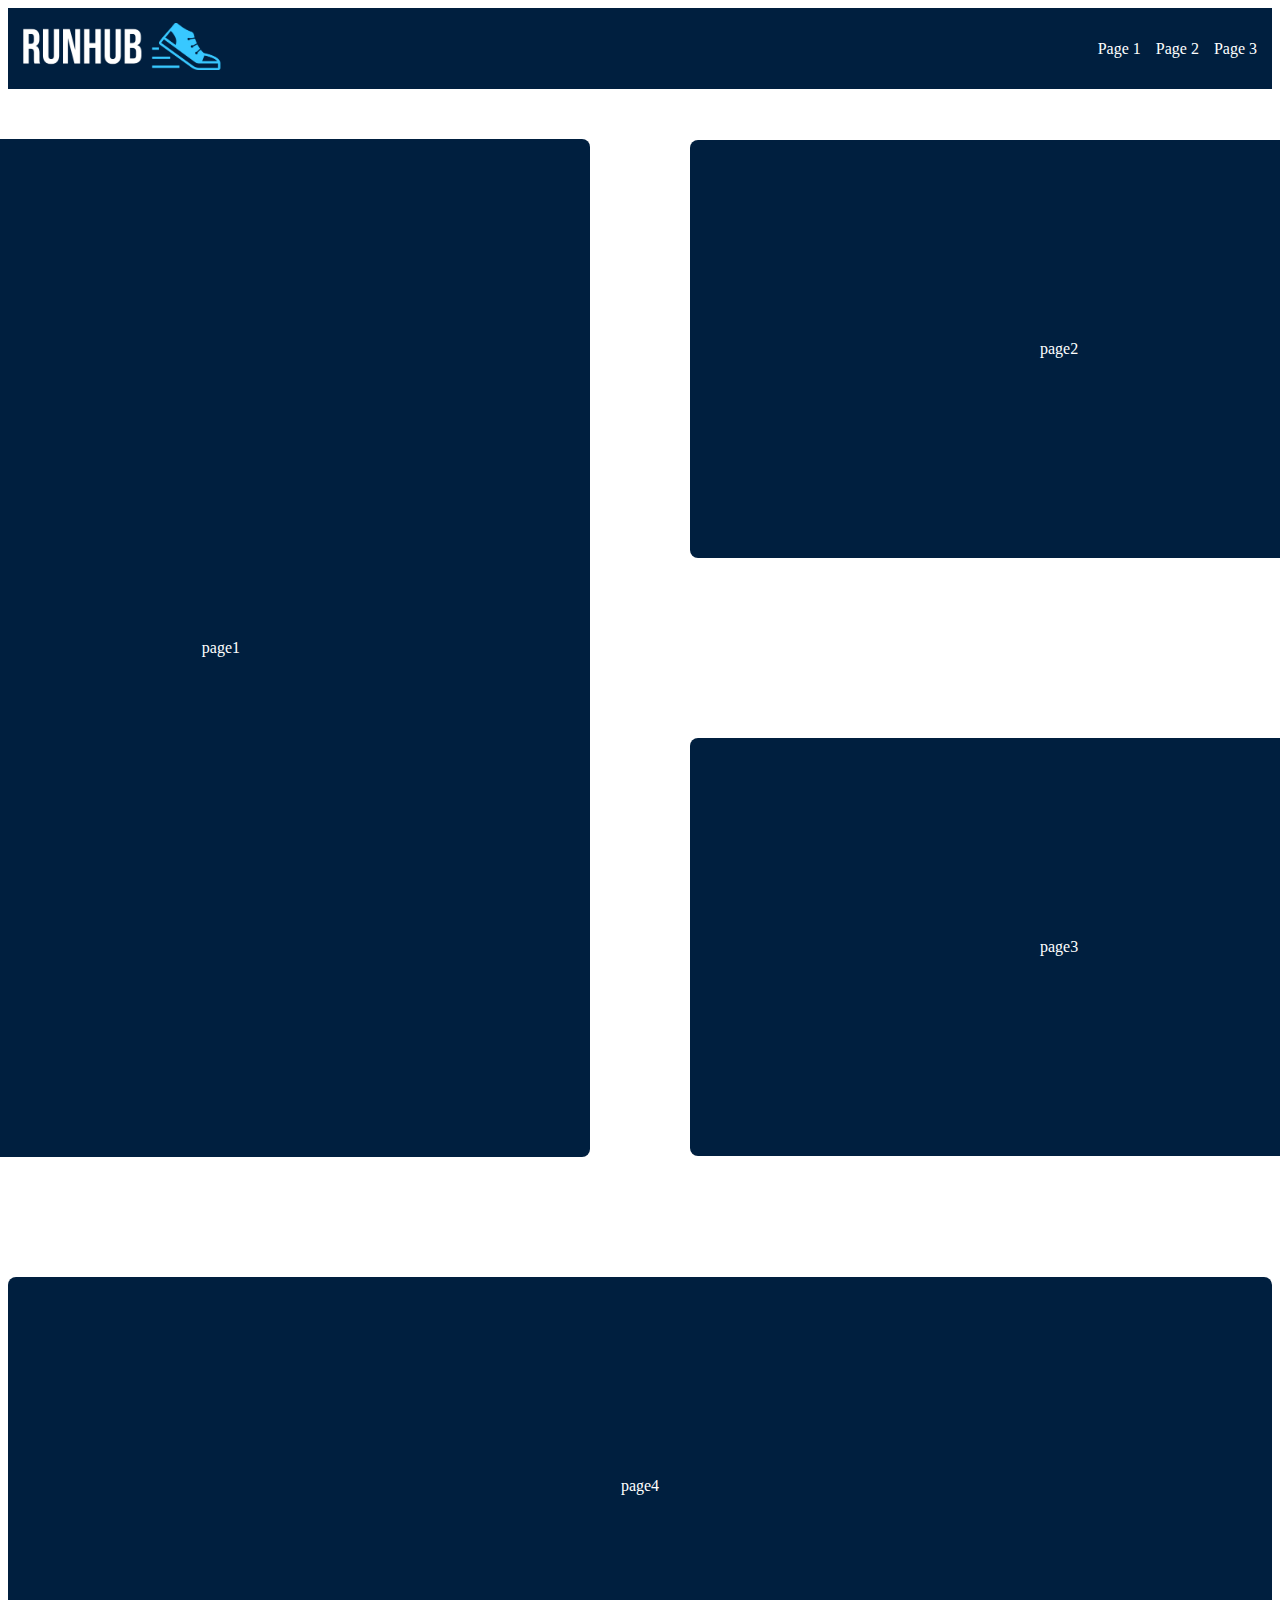
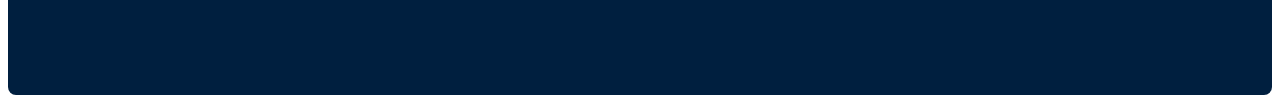
==== index.html @ 920d0b20 "Merge pull request #10 from tristanpank/4-html-home" ====
<!DOCTYPE html>
<html lang="en">
<head>
    <meta charset="UTF-8">
    <meta http-equiv="X-UA-Compatible" content="IE=edge">
    <meta name="viewport" content="width=device-width, initial-scale=1.0">
    <title>RunHub</title>
    <link rel="stylesheet" href="styles.css">
</head>
<body>
    <div class="header">
        <div class="logo">
            <img src="./pictures/High Resolution Logo - Transparent Background.png" alt="RunHub">
        </div>
        <div class="links">
            <ul>
                <li>Page 1</li>
                <li>Page 2</li>
                <li>Page 3</li>
            </ul>
        </div>
    </div>
    <div class="blocks">
        <div class="top_3_blocks">
            <div class="left">
              <div class="page1">
                page1
              </div>
            </div>
            <div class="right">
              <div class="page2">
                page2
              </div>
              <div class="page3">
                page3
              </div>
            </div>
        </div>
        <div class="bottom_block">
            <div class="page4">
                page4
            </div>
        </div>
    </div>
</body>
</html>
---- styles.css ----
ul {
    list-style: none;
    color: white;
}

.header {
    display: flex;
    justify-content: space-between;
    align-items: center;
    background-color: #001F3F;
    padding: 15px;
}

.header ul {
    display: flex;
    gap: 15px;
    
}

.header .logo img {
    width: 200px;
}

.top_3_blocks {
    display: flex;
    justify-content: center;
    align-items: center;
    gap: 100px;
    padding: 50px;
}

.top_3_blocks .right {
    display: flex;
    flex-direction: column;
    justify-content: center;
    align-items: center;
    gap: 180px;
}

.page4 {
    display: flex;
    justify-content: center;
    align-items: center;
    padding-top: 200px;
    padding-bottom: 200px;
}

.blocks .page1, .page2, .page3, .page4 {
    background-color: #001F3F;
    color: white;
    border-radius: 8px;
}

.blocks {
    display: flex;
    flex-direction: column;
    gap: 70px;
}

.page1 {
    padding-left: 350px;
    padding-right: 350px;
    padding-top: 500px;
    padding-bottom: 500px;
}

.page2, .page3 {
    padding-left: 350px;
    padding-right: 350px;
    padding-top: 200px;
    padding-bottom: 200px;
}
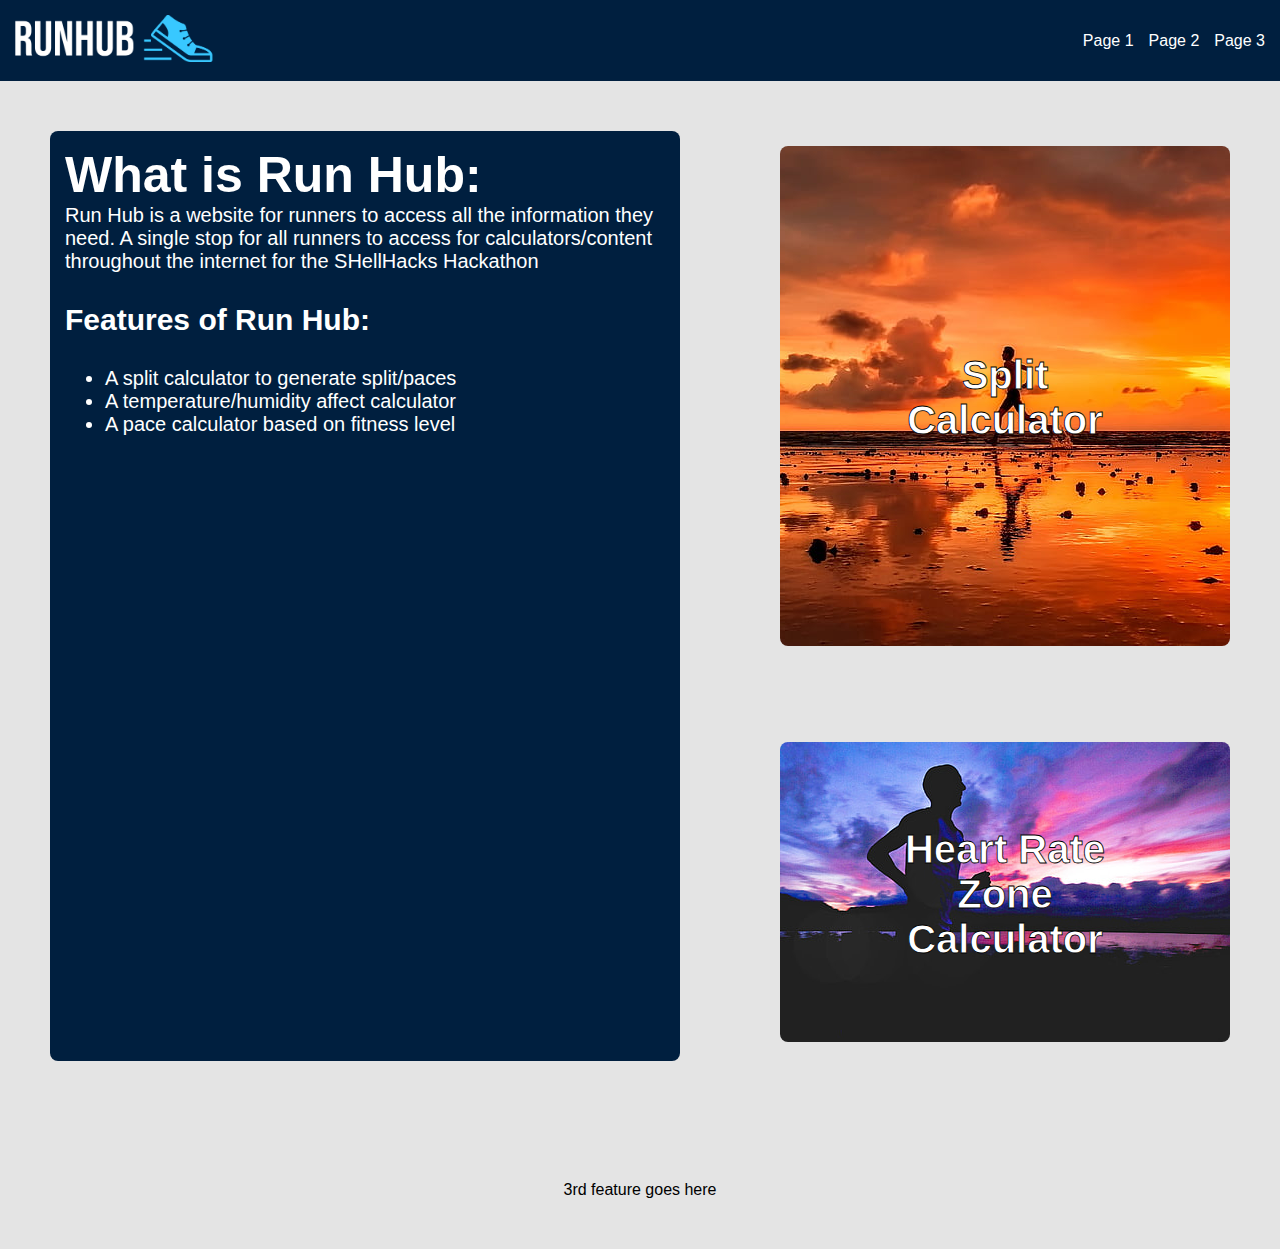
==== commit ef1fd486: "Merge pull request #14 from tristanpank/4-html-home" ====
--- a/index.html
+++ b/index.html
@@ -24,21 +24,46 @@
         <div class="top_3_blocks">
             <div class="left">
               <div class="page1">
-                page1
+                <div class="description">
+                  <div class="question">
+                    What is Run Hub:
+                  </div>
+                  <div class="answer">
+Run Hub is a website for runners to access all the information they need.
+
+A single stop for all runners to access for calculators/content throughout the internet for the SHellHacks Hackathon
+                    </div>
+                    <div class="list">
+                      <div class="title">
+                        Features of Run Hub:
+                      </div>
+                      <ul>
+                        <li>A split calculator to generate split/paces</li>
+                        <li>A temperature/humidity affect calculator</li>
+                        <li>A pace calculator based on fitness level</li>
+                      </ul>
+                    </div>
+                </div>
               </div>
             </div>
             <div class="right">
-              <div class="page2">
-                page2
+              <div class="pic1">
+                <img src="./pictures/RunningPic2.jpg">
+                <div class="page2">
+                  Split Calculator
+                </div>
               </div>
-              <div class="page3">
-                page3
+              <div class="pic2">
+                <img src="./pictures/RunningPic1.jpg">
+                <div class="page3">
+                  Heart Rate Zone Calculator
+                </div>
               </div>
             </div>
         </div>
-        <div class="bottom_block">
+        <div class="pic3">
             <div class="page4">
-                page4
+                3rd feature goes here
             </div>
         </div>
     </div>
--- a/styles.css
+++ b/styles.css
@@ -1,6 +1,15 @@
-ul {
+body {
+    font-family: Inter, sans-serif;
+    padding: 0px;
+    margin: 0px;
+    background-color: rgb(228, 228, 228);
+}
+
+.header ul {
     list-style: none;
     color: white;
+    padding: 0px;
+    margin: 0px;
 }
 
 .header {
@@ -32,23 +41,65 @@
 .top_3_blocks .right {
     display: flex;
     flex-direction: column;
-    justify-content: center;
+    justify-content: space-between;
     align-items: center;
-    gap: 180px;
+    min-height: 100vh;
 }
+
+.left .question {
+    font-weight: 900;
+    font-size: 50px;
+}
+
+
 
 .page4 {
     display: flex;
     justify-content: center;
     align-items: center;
-    padding-top: 200px;
-    padding-bottom: 200px;
 }
 
 .blocks .page1, .page2, .page3, .page4 {
-    background-color: #001F3F;
     color: white;
     border-radius: 8px;
+}
+
+.page4 {
+    color: black;
+    padding-bottom: 50px;
+    /* change color once you add content */
+}
+
+.top_3_blocks .left {
+    min-height: 100vh;
+}
+
+.description {
+    max-width: 600px;
+    display: flex;
+    flex-wrap: wrap;
+}
+
+.page1 {
+    background-color: #001F3F;
+    padding: 15px;
+    min-height: 100vh;
+    display: flex;
+    flex-direction: column;
+    max-width: 800px;
+    font-size: 20px;
+}
+
+.left .list {
+    display: flex;
+    flex-direction: column;
+    gap: 10px;
+    padding-top: 30px;
+}
+
+.left .title {
+    font-size: 30px;
+    font-weight: 800;
 }
 
 .blocks {
@@ -57,16 +108,59 @@
     gap: 70px;
 }
 
-.page1 {
-    padding-left: 350px;
-    padding-right: 350px;
-    padding-top: 500px;
-    padding-bottom: 500px;
+.pic1 {
+    position: relative;
+    text-align: center;
 }
 
-.page2, .page3 {
-    padding-left: 350px;
-    padding-right: 350px;
-    padding-top: 200px;
-    padding-bottom: 200px;
+.pic1 .page2 {
+    position: absolute;
+    top: 50%;
+    left: 50%;
+    transform: translate(-50%, -50%);
+    color: white;
+    font-weight: 800;
+    font-size: 40px;
+    color: black;
+    -webkit-text-fill-color: white;
+    -webkit-text-stroke-width: 0.8px;
+    -webkit-text-stroke-color: black;
+}
+
+.pic1 img {
+    border-radius: 8px;
+    height: 500px;
+    width: 450px;
+    object-fit: none;
+}
+
+.pic2 img{
+    border-radius: 8px;
+}
+
+.pic2 {
+    position: relative;
+    text-align: center;
+}
+
+.pic2 .page3 {
+    position: absolute;
+    top: 50%;
+    left: 50%;
+    transform: translate(-50%, -50%);
+    color: white;
+    font-weight: 800;
+    font-size: 40px;
+    color: black;
+    -webkit-text-fill-color: white;
+    -webkit-text-stroke-width: 0.8px;
+    -webkit-text-stroke-color: black;
+}
+
+.pic1, .pic2, .pic3, .page1 {
+    transition: all 0.3s ease-in-out;  
+}
+
+.pic1:hover, .pic2:hover, .pic3:hover, .page1:hover {
+    transform: scale(1.05);
 }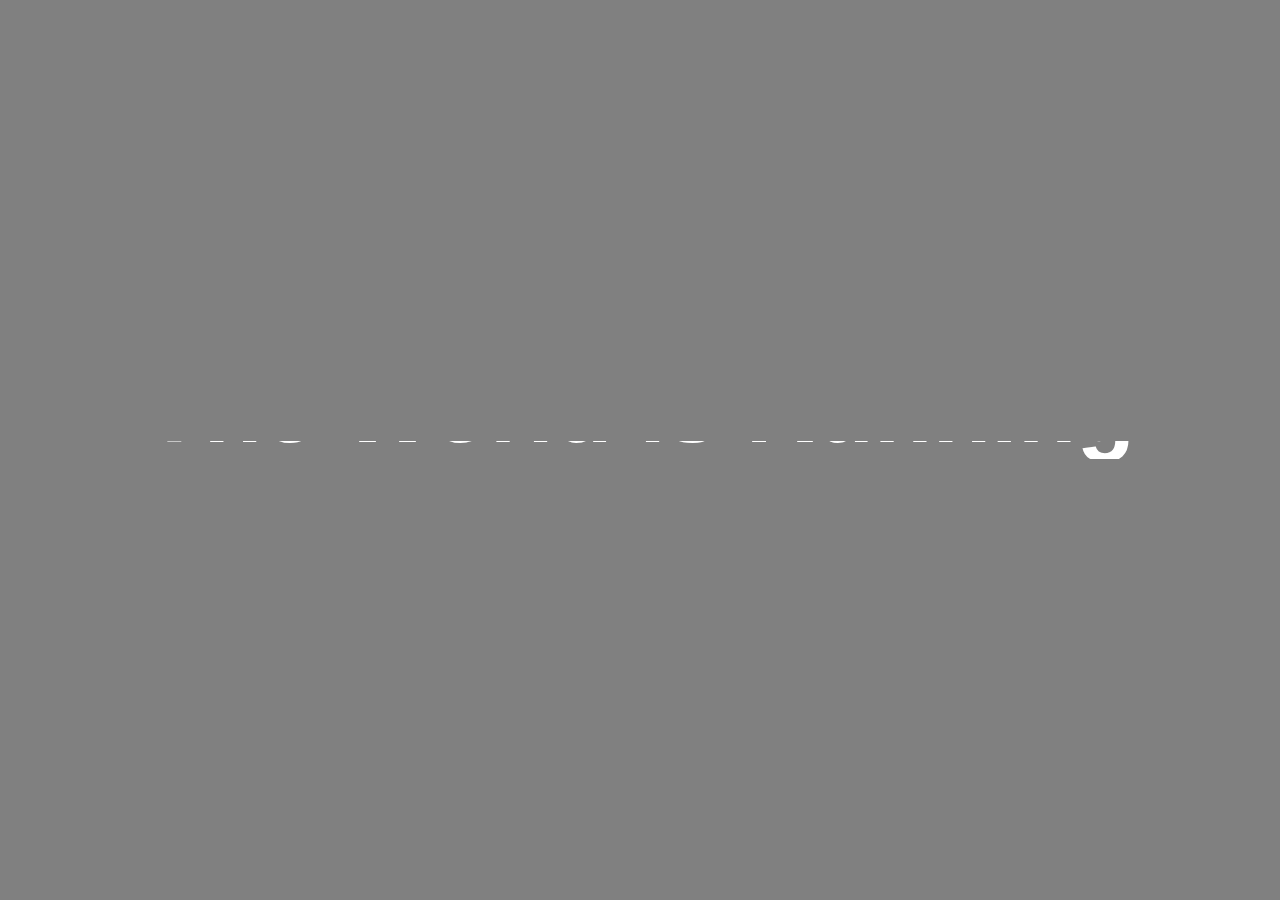
==== commit e53ddedc: "Made Video" ====
--- a/index.html
+++ b/index.html
@@ -4,66 +4,23 @@
     <meta charset="UTF-8">
     <meta http-equiv="X-UA-Compatible" content="IE=edge">
     <meta name="viewport" content="width=device-width, initial-scale=1.0">
-    <title>RunHub</title>
-    <link rel="stylesheet" href="styles.css">
+    <title>Run Hub</title>
+    <link rel="stylesheet" href="./styles.css">
 </head>
 <body>
-    <div class="header">
-        <div class="logo">
-            <img src="./pictures/High Resolution Logo - Transparent Background.png" alt="RunHub">
-        </div>
-        <div class="links">
-            <ul>
-                <li>Page 1</li>
-                <li>Page 2</li>
-                <li>Page 3</li>
-            </ul>
-        </div>
-    </div>
-    <div class="blocks">
-        <div class="top_3_blocks">
-            <div class="left">
-              <div class="page1">
-                <div class="description">
-                  <div class="question">
-                    What is Run Hub:
-                  </div>
-                  <div class="answer">
-Run Hub is a website for runners to access all the information they need.
-
-A single stop for all runners to access for calculators/content throughout the internet for the SHellHacks Hackathon
-                    </div>
-                    <div class="list">
-                      <div class="title">
-                        Features of Run Hub:
-                      </div>
-                      <ul>
-                        <li>A split calculator to generate split/paces</li>
-                        <li>A temperature/humidity affect calculator</li>
-                        <li>A pace calculator based on fitness level</li>
-                      </ul>
-                    </div>
-                </div>
-              </div>
-            </div>
-            <div class="right">
-              <div class="pic1">
-                <img src="./pictures/RunningPic2.jpg">
-                <div class="page2">
-                  Split Calculator
-                </div>
-              </div>
-              <div class="pic2">
-                <img src="./pictures/RunningPic1.jpg">
-                <div class="page3">
-                  Heart Rate Zone Calculator
-                </div>
-              </div>
-            </div>
-        </div>
-        <div class="pic3">
-            <div class="page4">
-                3rd feature goes here
+    <div class="main1">
+        <!-- <div class="blur-video">
+            <video id="blur-video" autoplay muted>
+                <source src="./pictures/Inspirational Running Video (HD)_trim.mp4" type="video/mp4">
+            </video>
+        </div> -->
+        <div class="video">
+            <video autoplay muted loop>
+                <source src="./pictures/Inspirational Running Video (HD)_trim.mp4" type="video/mp4">
+            </video>
+            <div class="video-overlay">
+                <div class="overlay-text-header">The World is Running</div>
+                <div class="overlay-text">Will you join?</div>
             </div>
         </div>
     </div>
--- a/styles.css
+++ b/styles.css
@@ -1,166 +1,59 @@
 body {
-    font-family: Inter, sans-serif;
-    padding: 0px;
     margin: 0px;
-    background-color: rgb(228, 228, 228);
+    font-family: Arial, Helvetica, sans-serif;
 }
 
-.header ul {
-    list-style: none;
-    color: white;
-    padding: 0px;
-    margin: 0px;
+.main1 {
+    height: 100vh;
+    display: flex;
+    align-items: center;
+    background-color: gray;
+    position: relative;
 }
 
-.header {
-    display: flex;
-    justify-content: space-between;
-    align-items: center;
-    background-color: #001F3F;
-    padding: 15px;
+.video {
+    overflow: hidden;
+    position: relative;
 }
 
-.header ul {
-    display: flex;
-    gap: 15px;
-    
+.video video {
+    margin-bottom: -7.5%;
+    margin-top: -7.5%;
+    width: 100vw;
+    position: relative;
+    z-index: 0;
 }
 
-.header .logo img {
-    width: 200px;
+.main1 .video-overlay {
+    position: absolute;
+    top: 50%;
+    bottom: 50%;
+    left: 0;
+    right: 0;
+    color: white;
+    min-width: 100vw;
+    text-align: center;
+    font-weight: bold;
+    margin-top: -7.5%;
 }
 
-.top_3_blocks {
-    display: flex;
-    justify-content: center;
-    align-items: center;
-    gap: 100px;
-    padding: 50px;
+.overlay-text-header {
+    font-size: 6rem;
 }
 
-.top_3_blocks .right {
-    display: flex;
-    flex-direction: column;
-    justify-content: space-between;
-    align-items: center;
-    min-height: 100vh;
+.overlay-text {
+    color: white;
+    font-size: 4rem;
 }
 
-.left .question {
-    font-weight: 900;
-    font-size: 50px;
+/* .blur-video {
+    position: relative;
+    overflow: hidden;
+    height: 100vh;
+    width: 100vw;
 }
 
-
-
-.page4 {
-    display: flex;
-    justify-content: center;
-    align-items: center;
-}
-
-.blocks .page1, .page2, .page3, .page4 {
-    color: white;
-    border-radius: 8px;
-}
-
-.page4 {
-    color: black;
-    padding-bottom: 50px;
-    /* change color once you add content */
-}
-
-.top_3_blocks .left {
-    min-height: 100vh;
-}
-
-.description {
-    max-width: 600px;
-    display: flex;
-    flex-wrap: wrap;
-}
-
-.page1 {
-    background-color: #001F3F;
-    padding: 15px;
-    min-height: 100vh;
-    display: flex;
-    flex-direction: column;
-    max-width: 800px;
-    font-size: 20px;
-}
-
-.left .list {
-    display: flex;
-    flex-direction: column;
-    gap: 10px;
-    padding-top: 30px;
-}
-
-.left .title {
-    font-size: 30px;
-    font-weight: 800;
-}
-
-.blocks {
-    display: flex;
-    flex-direction: column;
-    gap: 70px;
-}
-
-.pic1 {
-    position: relative;
-    text-align: center;
-}
-
-.pic1 .page2 {
-    position: absolute;
-    top: 50%;
-    left: 50%;
-    transform: translate(-50%, -50%);
-    color: white;
-    font-weight: 800;
-    font-size: 40px;
-    color: black;
-    -webkit-text-fill-color: white;
-    -webkit-text-stroke-width: 0.8px;
-    -webkit-text-stroke-color: black;
-}
-
-.pic1 img {
-    border-radius: 8px;
-    height: 500px;
-    width: 450px;
-    object-fit: none;
-}
-
-.pic2 img{
-    border-radius: 8px;
-}
-
-.pic2 {
-    position: relative;
-    text-align: center;
-}
-
-.pic2 .page3 {
-    position: absolute;
-    top: 50%;
-    left: 50%;
-    transform: translate(-50%, -50%);
-    color: white;
-    font-weight: 800;
-    font-size: 40px;
-    color: black;
-    -webkit-text-fill-color: white;
-    -webkit-text-stroke-width: 0.8px;
-    -webkit-text-stroke-color: black;
-}
-
-.pic1, .pic2, .pic3, .page1 {
-    transition: all 0.3s ease-in-out;  
-}
-
-.pic1:hover, .pic2:hover, .pic3:hover, .page1:hover {
-    transform: scale(1.05);
-}+#blur-video {
+    filter: blur(20px);
+    object-fit: fill;
+} */
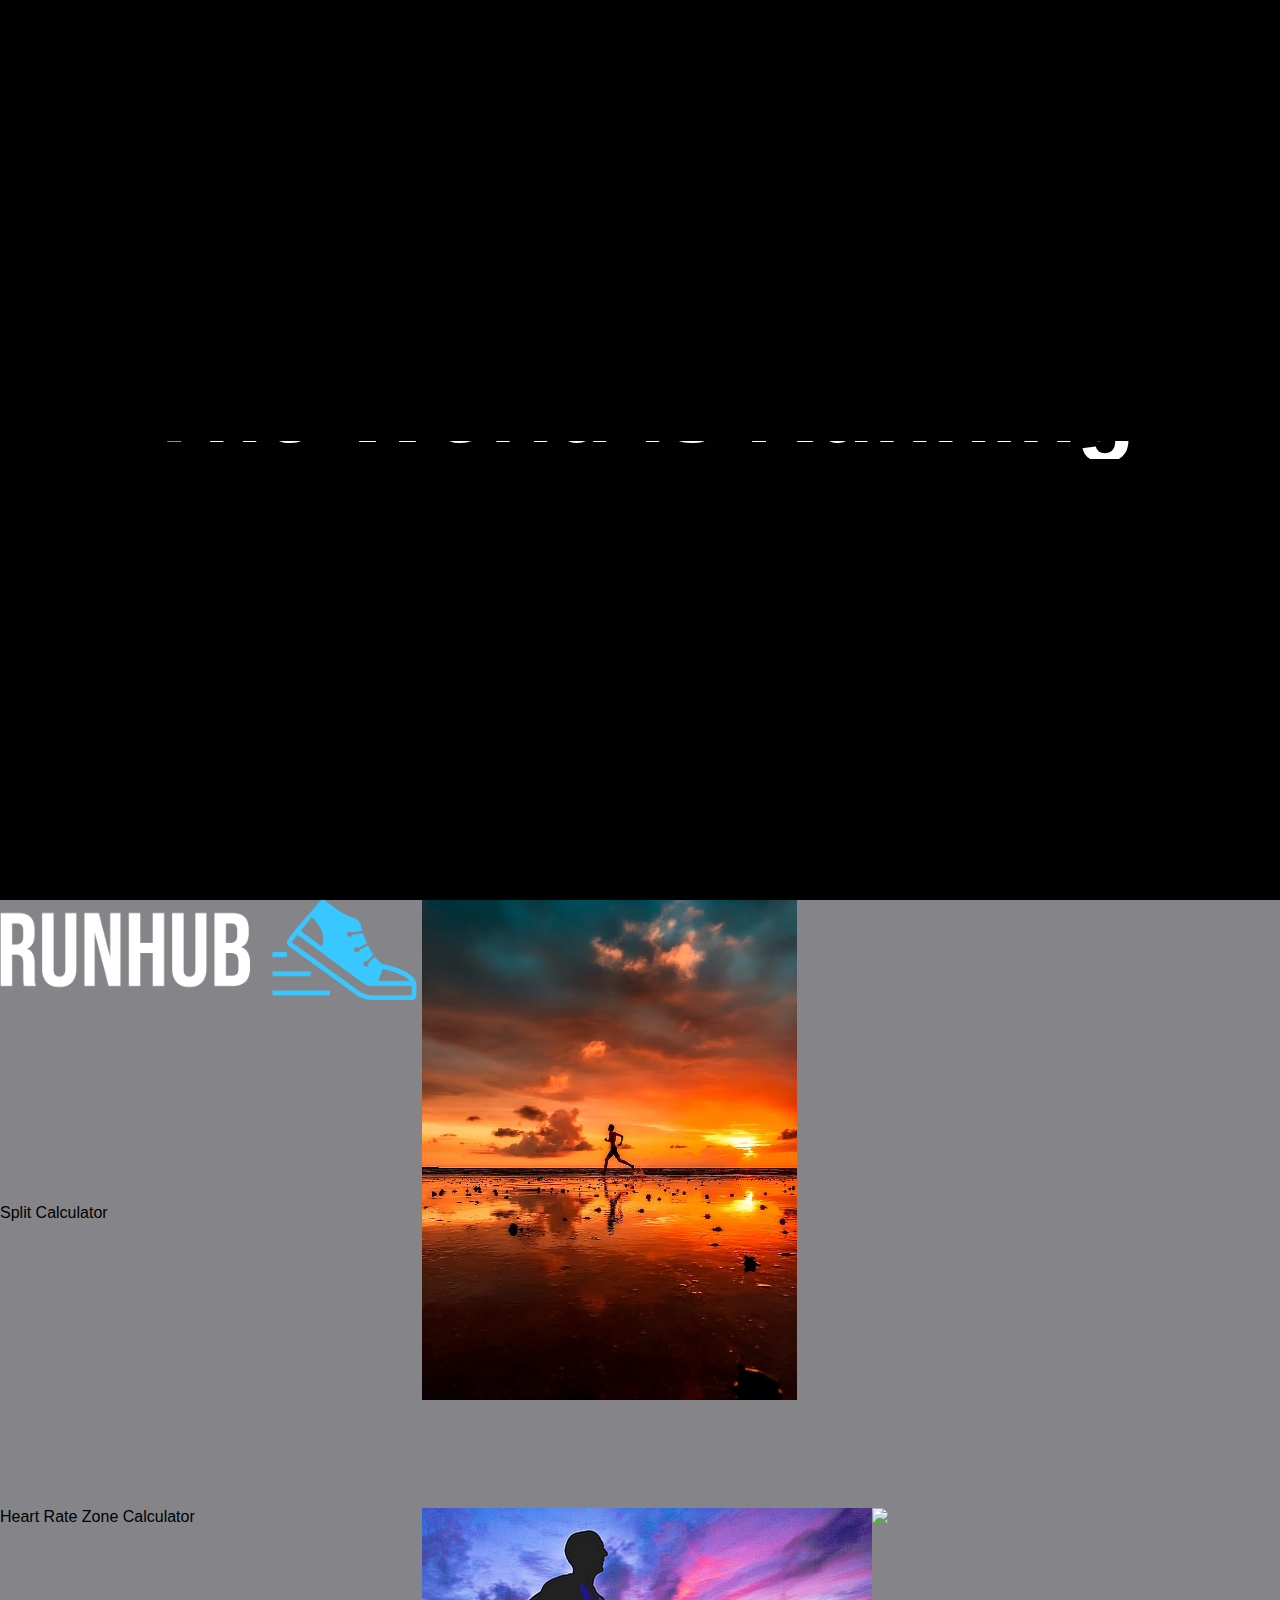
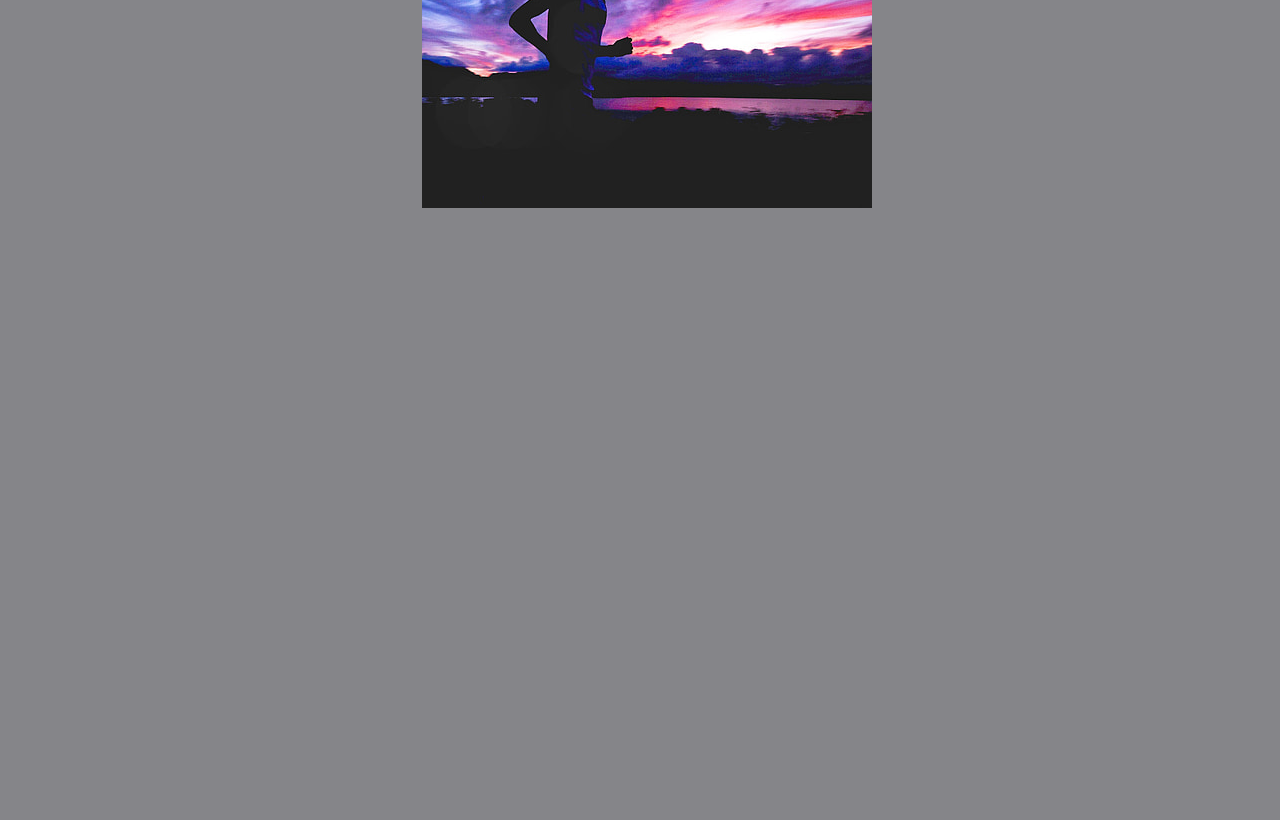
==== commit 791f06b3: "We are a failure" ====
--- a/index.html
+++ b/index.html
@@ -24,5 +24,25 @@
             </div>
         </div>
     </div>
+    <div class="main2">
+        <div class="about">
+            <img id="logo" src="./pictures/High Resolution Logo - Transparent Background.png">
+        </div>
+        <div class="split-link">
+            Split Calculator
+        </div>
+        <div class="hr-link">
+            Heart Rate Zone Calculator
+        </div>
+        <div class="pic1">
+            <img src="./pictures/RunningPic1.jpg">
+        </div>
+        <div class="pic2">
+            <img src="./pictures/RunningPic2.jpg">
+        </div>
+        <div class="pic3">
+            <img src="./pictures/prefontaine.jpg">
+        </div>
+    </div>
 </body>
 </html>--- a/styles.css
+++ b/styles.css
@@ -7,7 +7,7 @@
     height: 100vh;
     display: flex;
     align-items: center;
-    background-color: gray;
+    background-color: rgb(1, 1, 1);
     position: relative;
 }
 
@@ -57,3 +57,31 @@
     filter: blur(20px);
     object-fit: fill;
 } */
+
+.main2 {
+    min-height: 100vh;
+    background-color: rgb(133, 133, 137);
+    display: grid;
+    grid-template-columns: repeat(4, 1fr);
+    grid-template-rows: repeat(5, 1fr);
+}
+
+.about {
+    grid-area: 1 / 1 / 2 / 2;
+}
+
+.pic2 {
+    grid-area: 1 / 2 / 3 / 5;
+    height: 100px;
+    width: auto;
+}
+
+.pic2 img {
+    height: 500px;
+    width: auto;
+}
+
+#logo {
+    height: 100px;
+    width: auto;
+}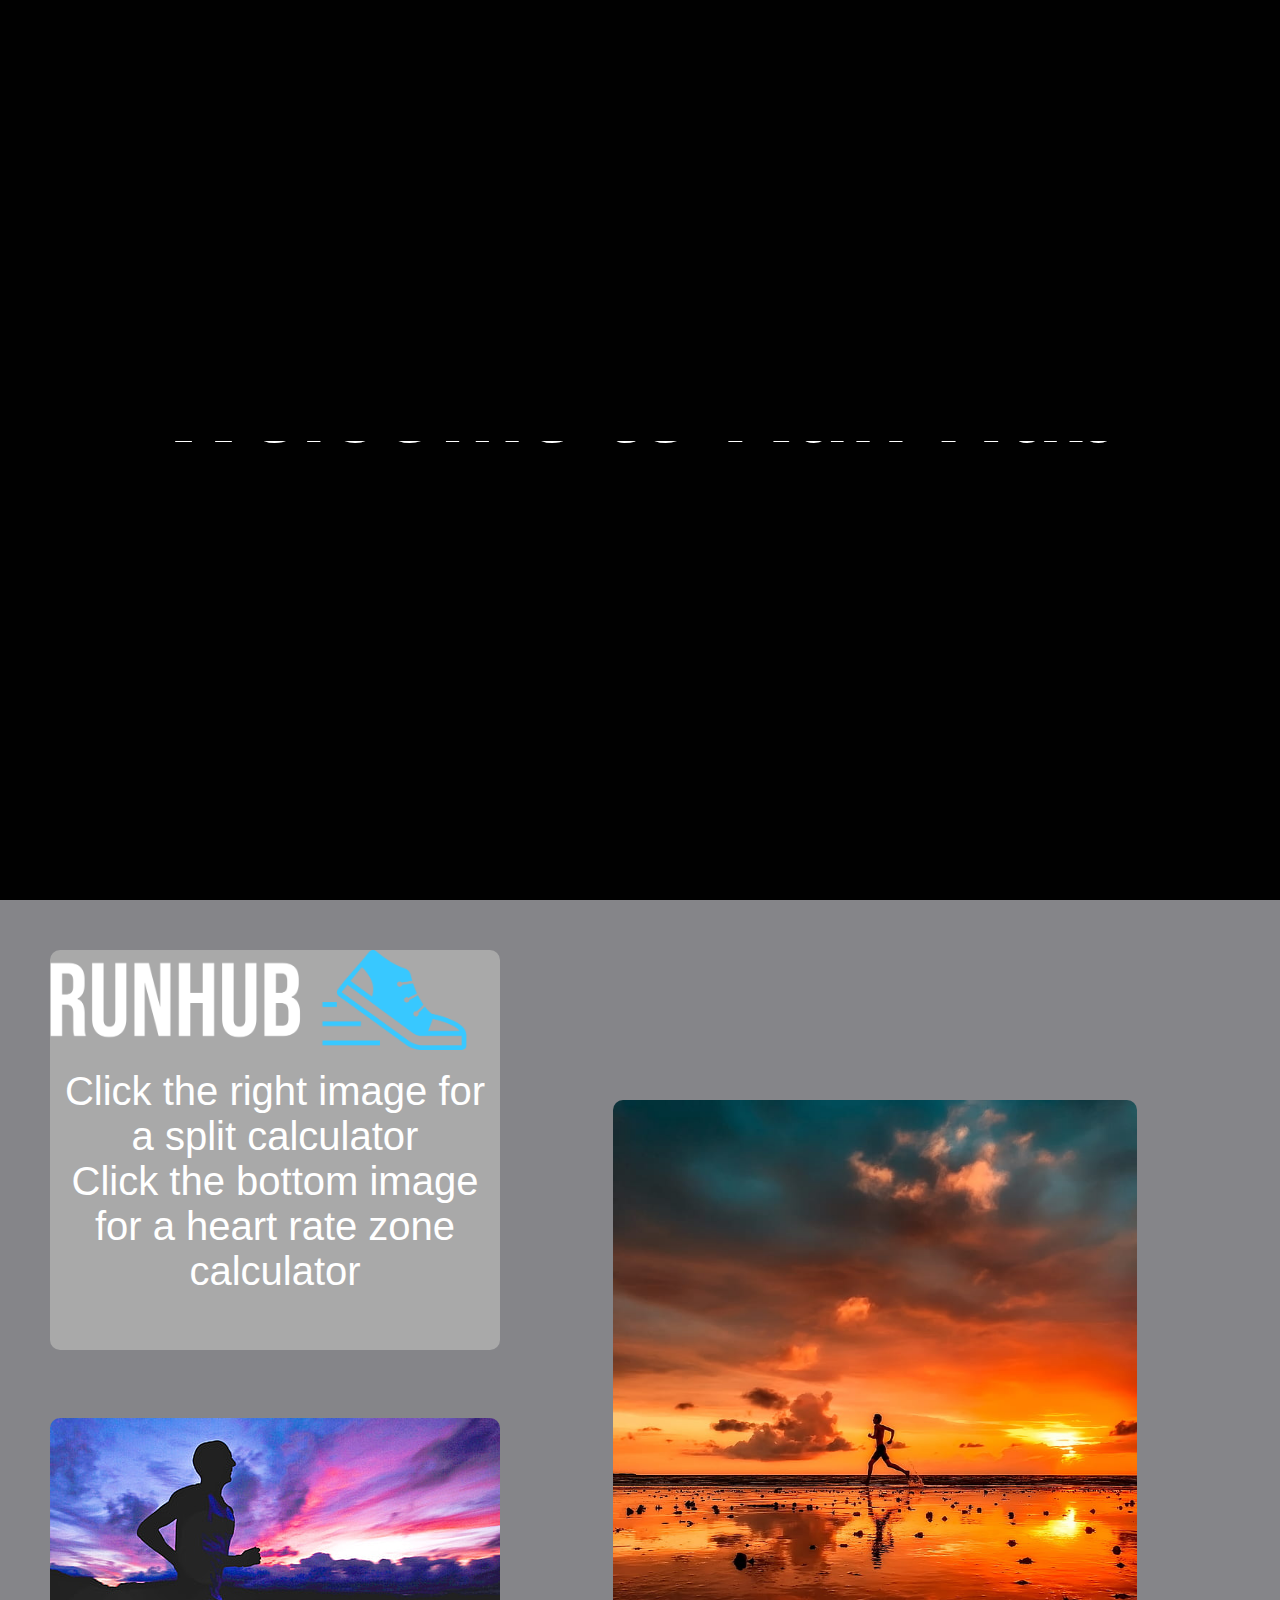
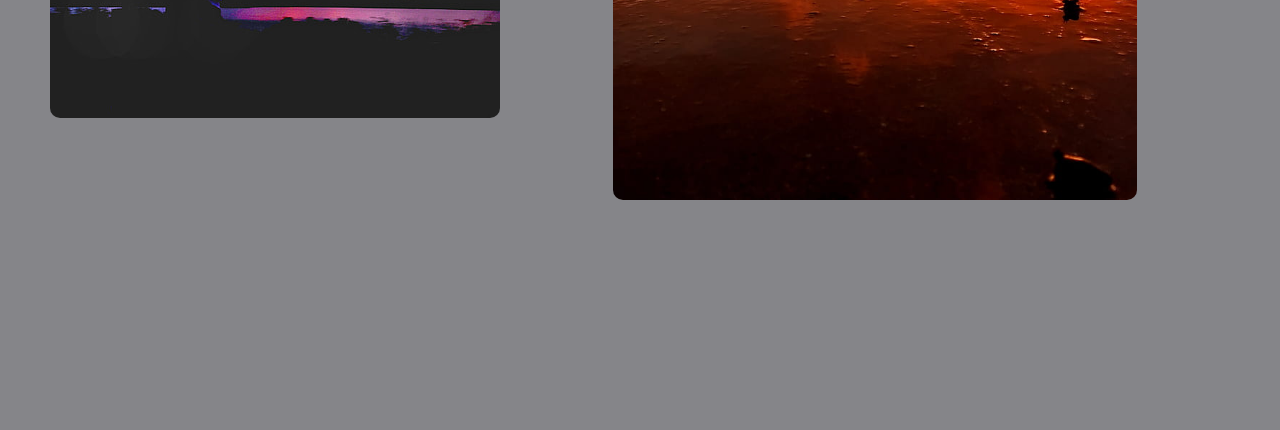
==== commit 1d45187d: "pain" ====
--- a/index.html
+++ b/index.html
@@ -9,6 +9,7 @@
 </head>
 <body>
     <div class="main1">
+        
         <!-- <div class="blur-video">
             <video id="blur-video" autoplay muted>
                 <source src="./pictures/Inspirational Running Video (HD)_trim.mp4" type="video/mp4">
@@ -19,30 +20,37 @@
                 <source src="./pictures/Inspirational Running Video (HD)_trim.mp4" type="video/mp4">
             </video>
             <div class="video-overlay">
-                <div class="overlay-text-header">The World is Running</div>
-                <div class="overlay-text">Will you join?</div>
+                <div class="overlay-text-header">Welcome to Run Hub</div>
+                <div class="overlay-text"></div>
             </div>
         </div>
     </div>
     <div class="main2">
         <div class="about">
             <img id="logo" src="./pictures/High Resolution Logo - Transparent Background.png">
+            <div class="about-text">
+                Click the right image for a split calculator
+                <br>
+                Click the bottom image for a heart rate zone calculator           
+             </div>
         </div>
-        <div class="split-link">
+        <!-- <div class="split-link">
             Split Calculator
         </div>
         <div class="hr-link">
             Heart Rate Zone Calculator
-        </div>
+        </div> -->
         <div class="pic1">
-            <img src="./pictures/RunningPic1.jpg">
+            <a href="./hr-zones/hr.html"><img src="./pictures/RunningPic1.jpg"> </a>
+            <!-- <div class="link-text">Heart Rate Zone</div> -->
         </div>
         <div class="pic2">
-            <img src="./pictures/RunningPic2.jpg">
+            <a href="./split-calculator/split-calculator.html"><img src="./pictures/RunningPic2.jpg"> </a>
+            <!-- <div class="link-text">Split Calculator</div> -->
         </div>
-        <div class="pic3">
+        <!-- <div class="pic3">
             <img src="./pictures/prefontaine.jpg">
-        </div>
+        </div> -->
     </div>
 </body>
 </html>--- a/styles.css
+++ b/styles.css
@@ -64,24 +64,67 @@
     display: grid;
     grid-template-columns: repeat(4, 1fr);
     grid-template-rows: repeat(5, 1fr);
+    justify-items: center;
+    align-items: center;
+    gap: 20px;
+    padding: 50px;
 }
 
-.about {
-    grid-area: 1 / 1 / 2 / 2;
+.main2 .about {
+    grid-area: 1 / 1 / 3 / 2;
+    align-self: start;
+    background-color: darkgray;
+    height: 400px;
+    border-radius: 10px;
+    
+}
+
+img {
+    border-radius: 10px;
+}
+
+.about .about-text {
+    color: white;
+    text-align: center;
+    font-size: 2.5rem;
+    padding-top: 15px;
 }
 
 .pic2 {
-    grid-area: 1 / 2 / 3 / 5;
+    grid-area: 1 / 3 / 3 / 4;
     height: 100px;
     width: auto;
+    /* align-self: start; */
+    justify-self: center;
 }
 
 .pic2 img {
-    height: 500px;
+    height: 700px;
     width: auto;
 }
 
 #logo {
     height: 100px;
     width: auto;
-}+}
+
+.pic1 {
+    grid-area: 3 / 1 / 5 / 2;
+}
+
+.main2 > {
+    transition: all .3s ease-in-out;
+}
+
+.main2 >:hover {
+    transform: scale(1.05);
+}
+
+/* .link-text {
+    position: absolute;
+    top: 50%;
+    left: 50%;
+    transform: translate(-50%, -50%);
+    color: white;
+    font-size: 24px;
+} */